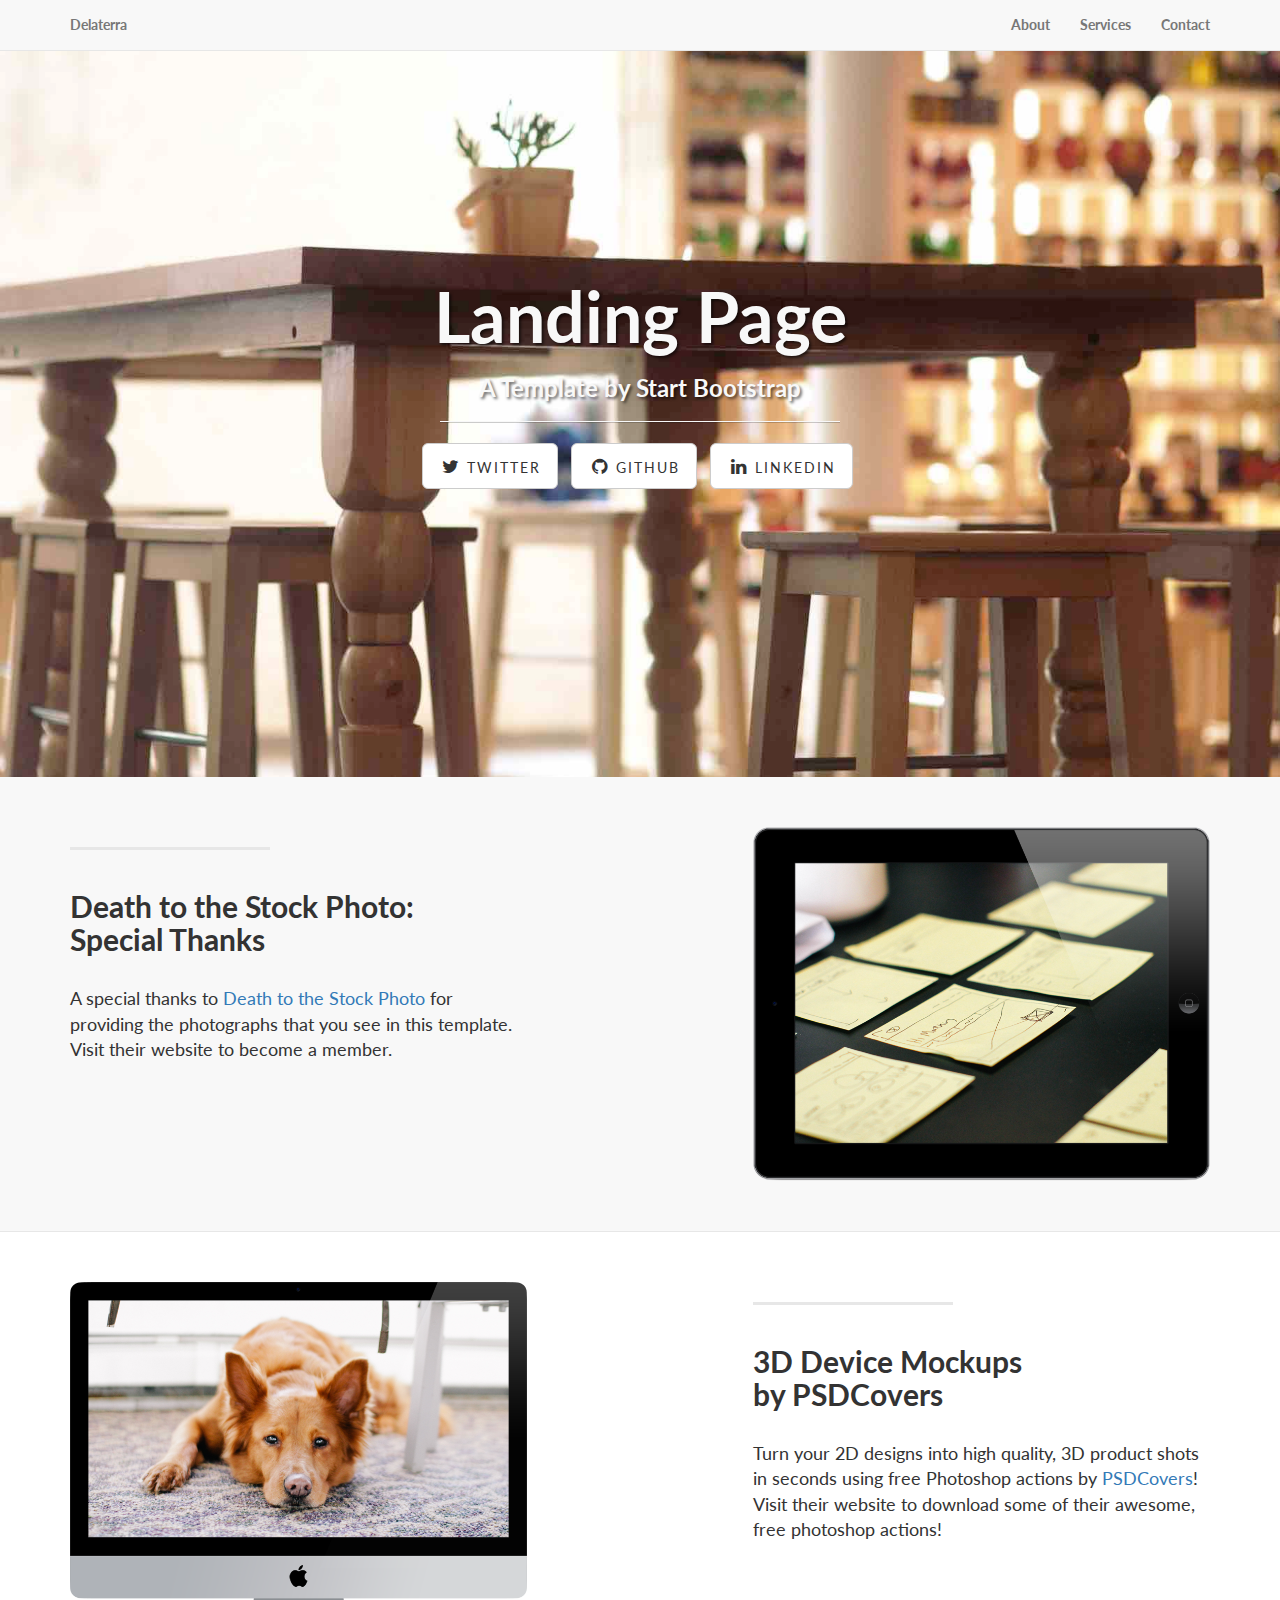
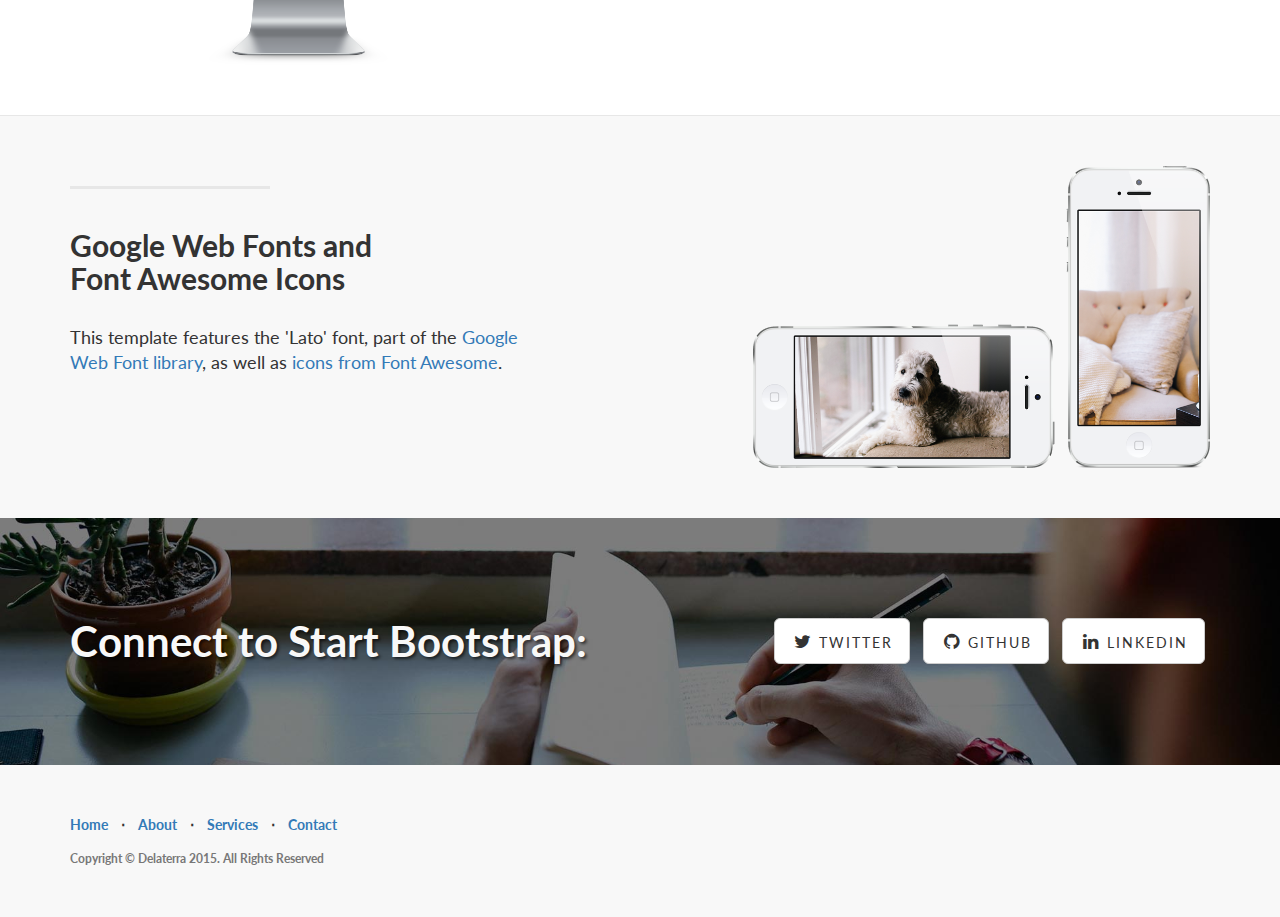
==== index.html @ 5f79f343 "Changed bg image" ====
<!DOCTYPE html>
<html lang="en">

<head>

    <meta charset="utf-8">
    <meta http-equiv="X-UA-Compatible" content="IE=edge">
    <meta name="viewport" content="width=device-width, initial-scale=1">
    <meta name="description" content="">
    <meta name="author" content="">

    <title>Delaterra</title>

    <!-- Bootstrap Core CSS -->
    <link href="css/bootstrap.min.css" rel="stylesheet">

    <!-- Custom CSS -->
    <link href="css/landing-page.css" rel="stylesheet">

    <!-- Custom Fonts -->
    <link href="font-awesome/css/font-awesome.min.css" rel="stylesheet" type="text/css">
    <link href="http://fonts.googleapis.com/css?family=Lato:300,400,700,300italic,400italic,700italic" rel="stylesheet" type="text/css">

    <!-- HTML5 Shim and Respond.js IE8 support of HTML5 elements and media queries -->
    <!-- WARNING: Respond.js doesn't work if you view the page via file:// -->
    <!--[if lt IE 9]>
        <script src="https://oss.maxcdn.com/libs/html5shiv/3.7.0/html5shiv.js"></script>
        <script src="https://oss.maxcdn.com/libs/respond.js/1.4.2/respond.min.js"></script>
    <![endif]-->

</head>

<body>

    <!-- Navigation -->
    <nav class="navbar navbar-default navbar-fixed-top topnav" role="navigation">
        <div class="container topnav">
            <!-- Brand and toggle get grouped for better mobile display -->
            <div class="navbar-header">
                <button type="button" class="navbar-toggle" data-toggle="collapse" data-target="#bs-example-navbar-collapse-1">
                    <span class="sr-only">Toggle navigation</span>
                    <span class="icon-bar"></span>
                    <span class="icon-bar"></span>
                    <span class="icon-bar"></span>
                </button>
                <a class="navbar-brand topnav" href="#">Delaterra</a>
            </div>
            <!-- Collect the nav links, forms, and other content for toggling -->
            <div class="collapse navbar-collapse" id="bs-example-navbar-collapse-1">
                <ul class="nav navbar-nav navbar-right">
                    <li>
                        <a href="#about">About</a>
                    </li>
                    <li>
                        <a href="#services">Services</a>
                    </li>
                    <li>
                        <a href="#contact">Contact</a>
                    </li>
                </ul>
            </div>
            <!-- /.navbar-collapse -->
        </div>
        <!-- /.container -->
    </nav>


    <!-- Header -->
    <a name="about"></a>
    <div class="intro-header">
        <div class="container">

            <div class="row">
                <div class="col-lg-12">
                    <div class="intro-message">
                        <h1>Landing Page</h1>
                        <h3>A Template by Start Bootstrap</h3>
                        <hr class="intro-divider">
                        <ul class="list-inline intro-social-buttons">
                            <li>
                                <a href="https://twitter.com/SBootstrap" class="btn btn-default btn-lg"><i class="fa fa-twitter fa-fw"></i> <span class="network-name">Twitter</span></a>
                            </li>
                            <li>
                                <a href="https://github.com/IronSummitMedia/startbootstrap" class="btn btn-default btn-lg"><i class="fa fa-github fa-fw"></i> <span class="network-name">Github</span></a>
                            </li>
                            <li>
                                <a href="#" class="btn btn-default btn-lg"><i class="fa fa-linkedin fa-fw"></i> <span class="network-name">Linkedin</span></a>
                            </li>
                        </ul>
                    </div>
                </div>
            </div>

        </div>
        <!-- /.container -->

    </div>
    <!-- /.intro-header -->

    <!-- Page Content -->

	<a  name="services"></a>
    <div class="content-section-a">

        <div class="container">
            <div class="row">
                <div class="col-lg-5 col-sm-6">
                    <hr class="section-heading-spacer">
                    <div class="clearfix"></div>
                    <h2 class="section-heading">Death to the Stock Photo:<br>Special Thanks</h2>
                    <p class="lead">A special thanks to <a target="_blank" href="http://join.deathtothestockphoto.com/">Death to the Stock Photo</a> for providing the photographs that you see in this template. Visit their website to become a member.</p>
                </div>
                <div class="col-lg-5 col-lg-offset-2 col-sm-6">
                    <img class="img-responsive" src="img/ipad.png" alt="">
                </div>
            </div>

        </div>
        <!-- /.container -->

    </div>
    <!-- /.content-section-a -->

    <div class="content-section-b">

        <div class="container">

            <div class="row">
                <div class="col-lg-5 col-lg-offset-1 col-sm-push-6  col-sm-6">
                    <hr class="section-heading-spacer">
                    <div class="clearfix"></div>
                    <h2 class="section-heading">3D Device Mockups<br>by PSDCovers</h2>
                    <p class="lead">Turn your 2D designs into high quality, 3D product shots in seconds using free Photoshop actions by <a target="_blank" href="http://www.psdcovers.com/">PSDCovers</a>! Visit their website to download some of their awesome, free photoshop actions!</p>
                </div>
                <div class="col-lg-5 col-sm-pull-6  col-sm-6">
                    <img class="img-responsive" src="img/dog.png" alt="">
                </div>
            </div>

        </div>
        <!-- /.container -->

    </div>
    <!-- /.content-section-b -->

    <div class="content-section-a">

        <div class="container">

            <div class="row">
                <div class="col-lg-5 col-sm-6">
                    <hr class="section-heading-spacer">
                    <div class="clearfix"></div>
                    <h2 class="section-heading">Google Web Fonts and<br>Font Awesome Icons</h2>
                    <p class="lead">This template features the 'Lato' font, part of the <a target="_blank" href="http://www.google.com/fonts">Google Web Font library</a>, as well as <a target="_blank" href="http://fontawesome.io">icons from Font Awesome</a>.</p>
                </div>
                <div class="col-lg-5 col-lg-offset-2 col-sm-6">
                    <img class="img-responsive" src="img/phones.png" alt="">
                </div>
            </div>

        </div>
        <!-- /.container -->

    </div>
    <!-- /.content-section-a -->

	<a  name="contact"></a>
    <div class="banner">

        <div class="container">

            <div class="row">
                <div class="col-lg-6">
                    <h2>Connect to Start Bootstrap:</h2>
                </div>
                <div class="col-lg-6">
                    <ul class="list-inline banner-social-buttons">
                        <li>
                            <a href="https://twitter.com/SBootstrap" class="btn btn-default btn-lg"><i class="fa fa-twitter fa-fw"></i> <span class="network-name">Twitter</span></a>
                        </li>
                        <li>
                            <a href="https://github.com/IronSummitMedia/startbootstrap" class="btn btn-default btn-lg"><i class="fa fa-github fa-fw"></i> <span class="network-name">Github</span></a>
                        </li>
                        <li>
                            <a href="#" class="btn btn-default btn-lg"><i class="fa fa-linkedin fa-fw"></i> <span class="network-name">Linkedin</span></a>
                        </li>
                    </ul>
                </div>
            </div>

        </div>
        <!-- /.container -->

    </div>
    <!-- /.banner -->

    <!-- Footer -->
    <footer>
        <div class="container">
            <div class="row">
                <div class="col-lg-12">
                    <ul class="list-inline">
                        <li>
                            <a href="#">Home</a>
                        </li>
                        <li class="footer-menu-divider">&sdot;</li>
                        <li>
                            <a href="#about">About</a>
                        </li>
                        <li class="footer-menu-divider">&sdot;</li>
                        <li>
                            <a href="#services">Services</a>
                        </li>
                        <li class="footer-menu-divider">&sdot;</li>
                        <li>
                            <a href="#contact">Contact</a>
                        </li>
                    </ul>
                    <p class="copyright text-muted small">Copyright &copy; Delaterra 2015. All Rights Reserved</p>
                </div>
            </div>
        </div>
    </footer>

    <!-- jQuery -->
    <script src="js/jquery.js"></script>

    <!-- Bootstrap Core JavaScript -->
    <script src="js/bootstrap.min.js"></script>

</body>

</html>
---- css/landing-page.css ----
/*!
 * Start Bootstrap - Landing Page Bootstrap Theme (http://startbootstrap.com)
 * Code licensed under the Apache License v2.0.
 * For details, see http://www.apache.org/licenses/LICENSE-2.0.
 */

body,
html {
    width: 100%;
    height: 100%;
}

body,
h1,
h2,
h3,
h4,
h5,
h6 {
    font-family: "Lato","Helvetica Neue",Helvetica,Arial,sans-serif;
    font-weight: 700;
}

.topnav {
    font-size: 14px; 
}

.lead {
    font-size: 18px;
    font-weight: 400;
}

.intro-header {
    padding-top: 50px; /* If you're making other pages, make sure there is 50px of padding to make sure the navbar doesn't overlap content! */
    padding-bottom: 50px;
    text-align: center;
    color: #f8f8f8;
    background: url(../img/intro-bg.jpg) no-repeat center center;
    background-size: cover;
}

.intro-message {
    position: relative;
    padding-top: 20%;
    padding-bottom: 20%;
}

.intro-message > h1 {
    margin: 0;
    text-shadow: 2px 2px 3px rgba(0,0,0,0.6);
    font-size: 5em;
}

.intro-divider {
    width: 400px;
    border-top: 1px solid #f8f8f8;
    border-bottom: 1px solid rgba(0,0,0,0.2);
}

.intro-message > h3 {
    text-shadow: 2px 2px 3px rgba(0,0,0,0.6);
}

@media(max-width:767px) {
    .intro-message {
        padding-bottom: 15%;
    }

    .intro-message > h1 {
        font-size: 3em;
    }

    ul.intro-social-buttons > li {
        display: block;
        margin-bottom: 20px;
        padding: 0;
    }

    ul.intro-social-buttons > li:last-child {
        margin-bottom: 0;
    }

    .intro-divider {
        width: 100%;
    }
}

.network-name {
    text-transform: uppercase;
    font-size: 14px;
    font-weight: 400;
    letter-spacing: 2px;
}

.content-section-a {
    padding: 50px 0;
    background-color: #f8f8f8;
}

.content-section-b {
    padding: 50px 0;
    border-top: 1px solid #e7e7e7;
    border-bottom: 1px solid #e7e7e7;
}

.section-heading {
    margin-bottom: 30px;
}

.section-heading-spacer {
    float: left;
    width: 200px;
    border-top: 3px solid #e7e7e7;
}

.banner {
    padding: 100px 0;
    color: #f8f8f8;
    background: url(../img/banner-bg.jpg) no-repeat center center;
    background-size: cover;
}

.banner h2 {
    margin: 0;
    text-shadow: 2px 2px 3px rgba(0,0,0,0.6);
    font-size: 3em;
}

.banner ul {
    margin-bottom: 0;
}

.banner-social-buttons {
    float: right;
    margin-top: 0;
}

@media(max-width:1199px) {
    ul.banner-social-buttons {
        float: left;
        margin-top: 15px;
    }
}

@media(max-width:767px) {
    .banner h2 {
        margin: 0;
        text-shadow: 2px 2px 3px rgba(0,0,0,0.6);
        font-size: 3em;
    }

    ul.banner-social-buttons > li {
        display: block;
        margin-bottom: 20px;
        padding: 0;
    }

    ul.banner-social-buttons > li:last-child {
        margin-bottom: 0;
    }
}

footer {
    padding: 50px 0;
    background-color: #f8f8f8;
}

p.copyright {
    margin: 15px 0 0;
}
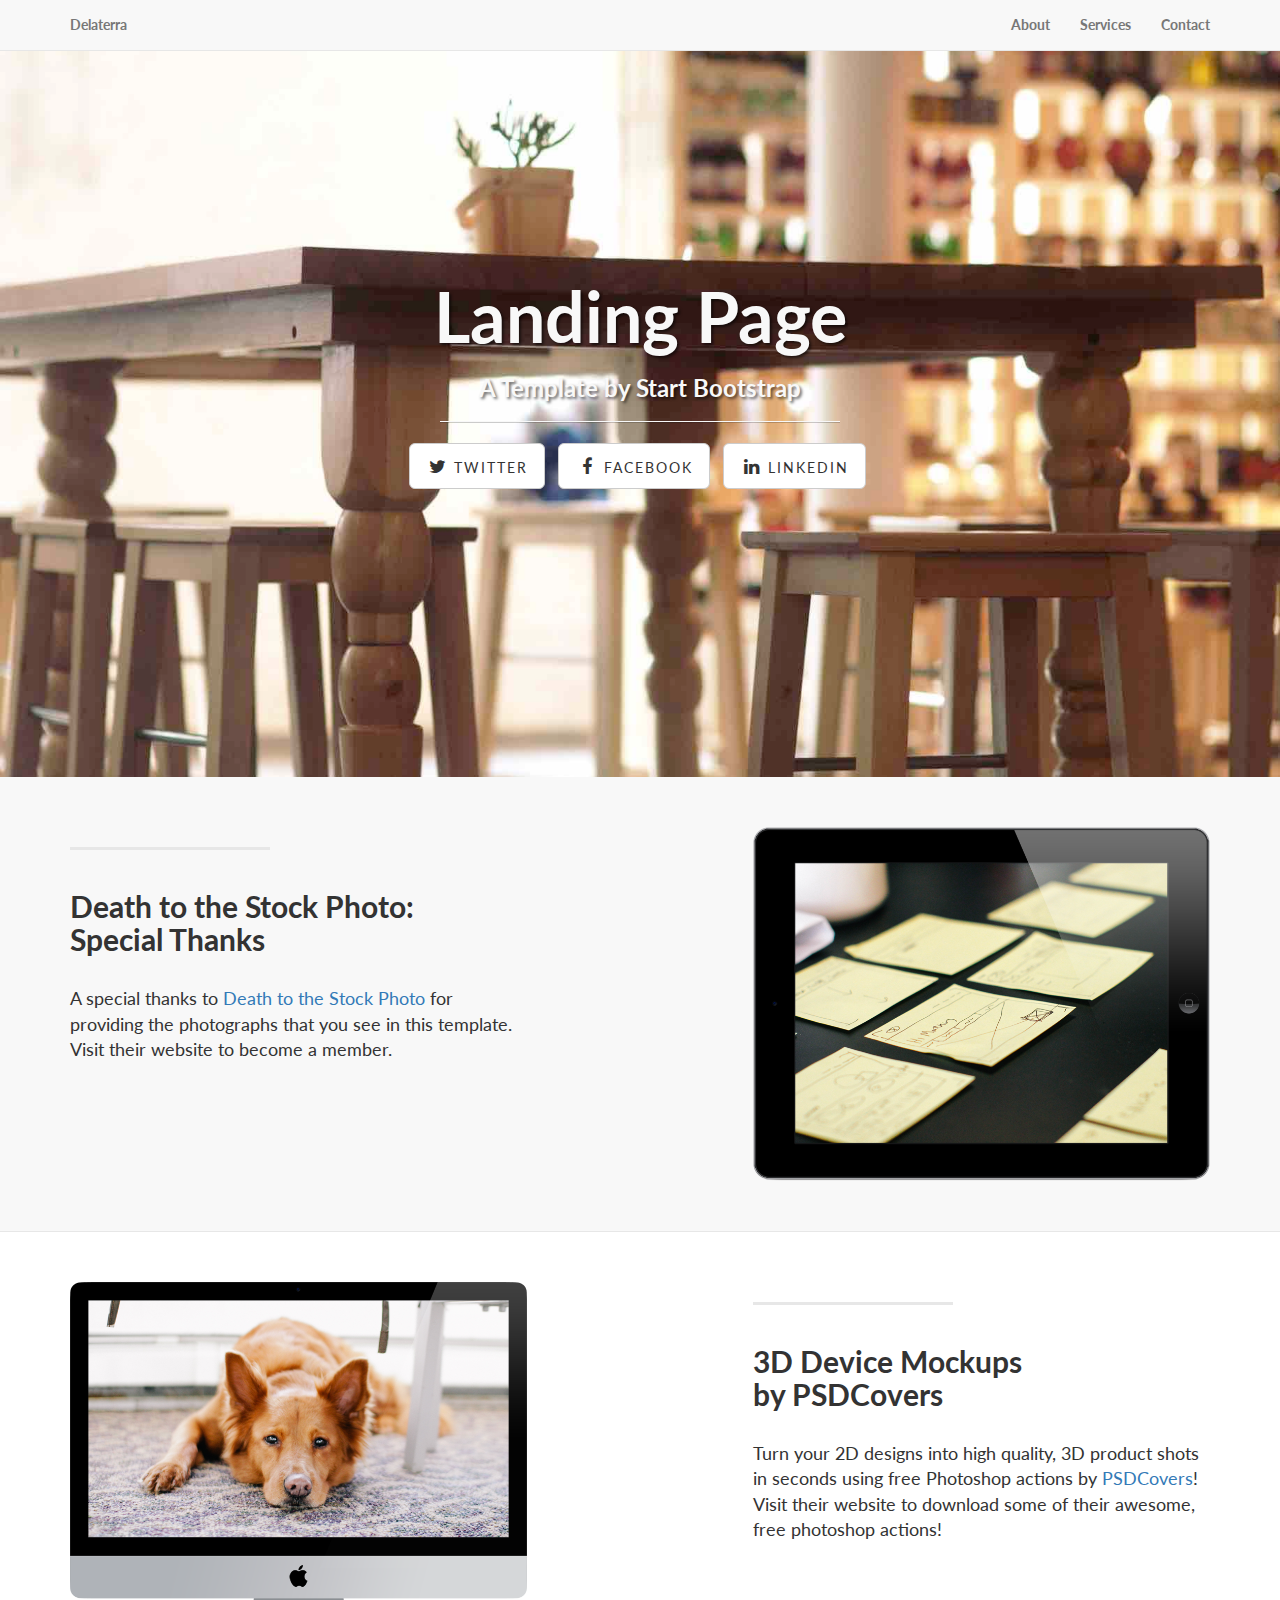
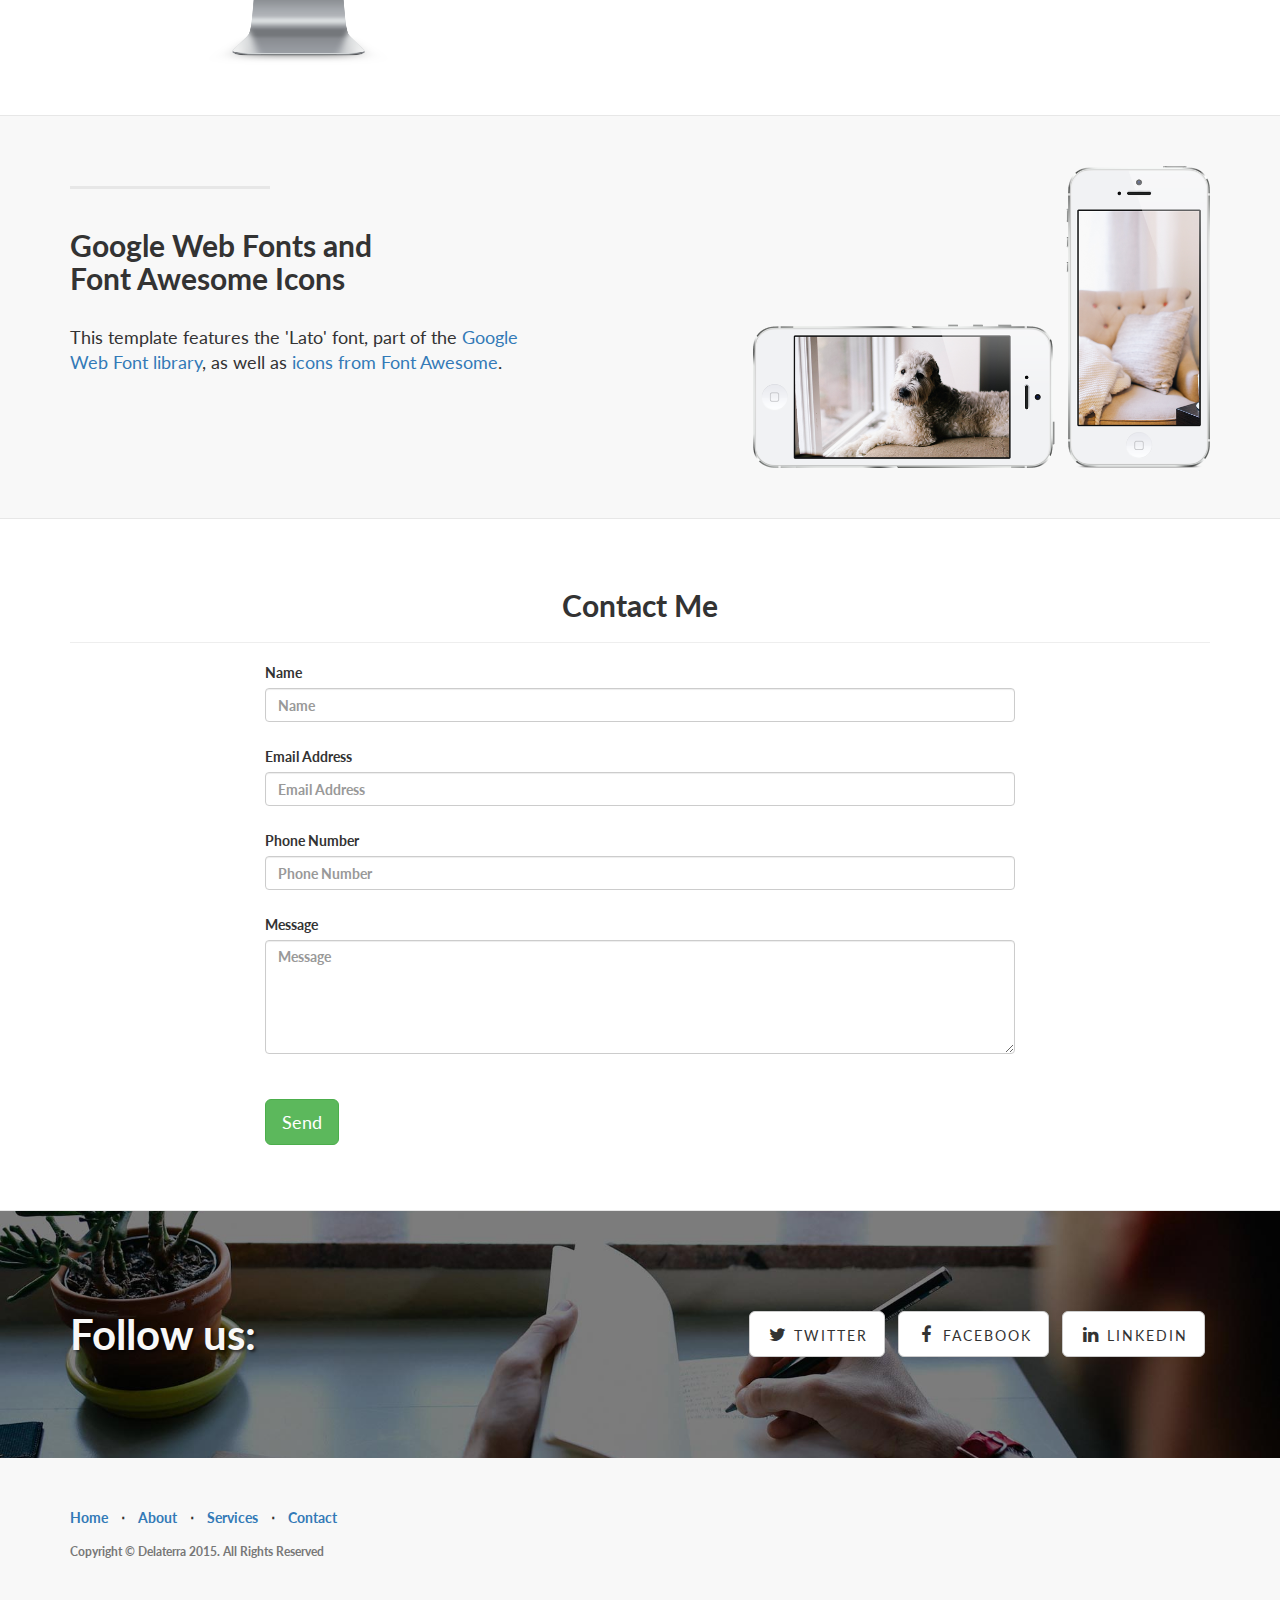
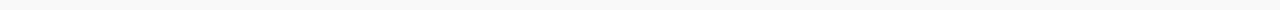
==== commit 704c2b69: "Added contact form" ====
--- a/index.html
+++ b/index.html
@@ -78,10 +78,10 @@
                         <hr class="intro-divider">
                         <ul class="list-inline intro-social-buttons">
                             <li>
-                                <a href="https://twitter.com/SBootstrap" class="btn btn-default btn-lg"><i class="fa fa-twitter fa-fw"></i> <span class="network-name">Twitter</span></a>
+                                <a href="https://twitter.com/delaterra" class="btn btn-default btn-lg"><i class="fa fa-twitter fa-fw"></i> <span class="network-name">Twitter</span></a>
                             </li>
                             <li>
-                                <a href="https://github.com/IronSummitMedia/startbootstrap" class="btn btn-default btn-lg"><i class="fa fa-github fa-fw"></i> <span class="network-name">Github</span></a>
+                                <a href="#" class="btn btn-default btn-lg"><i class="fa fa-facebook fa-fw"></i> <span class="network-name">Facebook</span></a>
                             </li>
                             <li>
                                 <a href="#" class="btn btn-default btn-lg"><i class="fa fa-linkedin fa-fw"></i> <span class="network-name">Linkedin</span></a>
@@ -165,22 +165,78 @@
     </div>
     <!-- /.content-section-a -->
 
-	<a  name="contact"></a>
+    <!-- Contact Section -->
+    <a  name="contact"></a>
+
+    <div class="content-section-b">
+        <div class="container">
+            <div class="row">
+                <div class="col-lg-12 text-center">
+                    <h2>Contact Me</h2>
+                    <hr class="star-primary">
+                </div>
+            </div>
+            <div class="row">
+                <div class="col-lg-8 col-lg-offset-2">
+                    <!-- To configure the contact form email address, go to mail/contact_me.php and update the email address in the PHP file on line 19. -->
+                    <!-- The form should work on most web servers, but if the form is not working you may need to configure your web server differently. -->
+                    <form name="sentMessage" id="contactForm" action="http://formspree.io/jmbataller@gmail.com" method="POST" novalidate>
+                        <div class="row control-group">
+                            <div class="form-group col-xs-12 floating-label-form-group controls">
+                                <label>Name</label>
+                                <input type="text" class="form-control" placeholder="Name" id="name" required data-validation-required-message="Please enter your name.">
+                                <p class="help-block text-danger"></p>
+                            </div>
+                        </div>
+                        <div class="row control-group">
+                            <div class="form-group col-xs-12 floating-label-form-group controls">
+                                <label>Email Address</label>
+                                <input type="email" class="form-control" placeholder="Email Address" id="email" required data-validation-required-message="Please enter your email address.">
+                                <p class="help-block text-danger"></p>
+                            </div>
+                        </div>
+                        <div class="row control-group">
+                            <div class="form-group col-xs-12 floating-label-form-group controls">
+                                <label>Phone Number</label>
+                                <input type="tel" class="form-control" placeholder="Phone Number" id="phone" required data-validation-required-message="Please enter your phone number.">
+                                <p class="help-block text-danger"></p>
+                            </div>
+                        </div>
+                        <div class="row control-group">
+                            <div class="form-group col-xs-12 floating-label-form-group controls">
+                                <label>Message</label>
+                                <textarea rows="5" class="form-control" placeholder="Message" id="message" required data-validation-required-message="Please enter a message."></textarea>
+                                <p class="help-block text-danger"></p>
+                            </div>
+                        </div>
+                        <br>
+                        <div id="success"></div>
+                        <div class="row">
+                            <div class="form-group col-xs-12">
+                                <button type="submit" class="btn btn-success btn-lg">Send</button>
+                            </div>
+                        </div>
+                    </form>
+                </div>
+            </div>
+        </div>
+    </div>
+
     <div class="banner">
 
         <div class="container">
 
             <div class="row">
                 <div class="col-lg-6">
-                    <h2>Connect to Start Bootstrap:</h2>
+                    <h2>Follow us:</h2>
                 </div>
                 <div class="col-lg-6">
                     <ul class="list-inline banner-social-buttons">
                         <li>
-                            <a href="https://twitter.com/SBootstrap" class="btn btn-default btn-lg"><i class="fa fa-twitter fa-fw"></i> <span class="network-name">Twitter</span></a>
-                        </li>
-                        <li>
-                            <a href="https://github.com/IronSummitMedia/startbootstrap" class="btn btn-default btn-lg"><i class="fa fa-github fa-fw"></i> <span class="network-name">Github</span></a>
+                            <a href="#" class="btn btn-default btn-lg"><i class="fa fa-twitter fa-fw"></i> <span class="network-name">Twitter</span></a>
+                        </li>
+                        <li>
+                            <a href="#" class="btn btn-default btn-lg"><i class="fa fa-facebook fa-fw"></i> <span class="network-name">Facebook</span></a>
                         </li>
                         <li>
                             <a href="#" class="btn btn-default btn-lg"><i class="fa fa-linkedin fa-fw"></i> <span class="network-name">Linkedin</span></a>
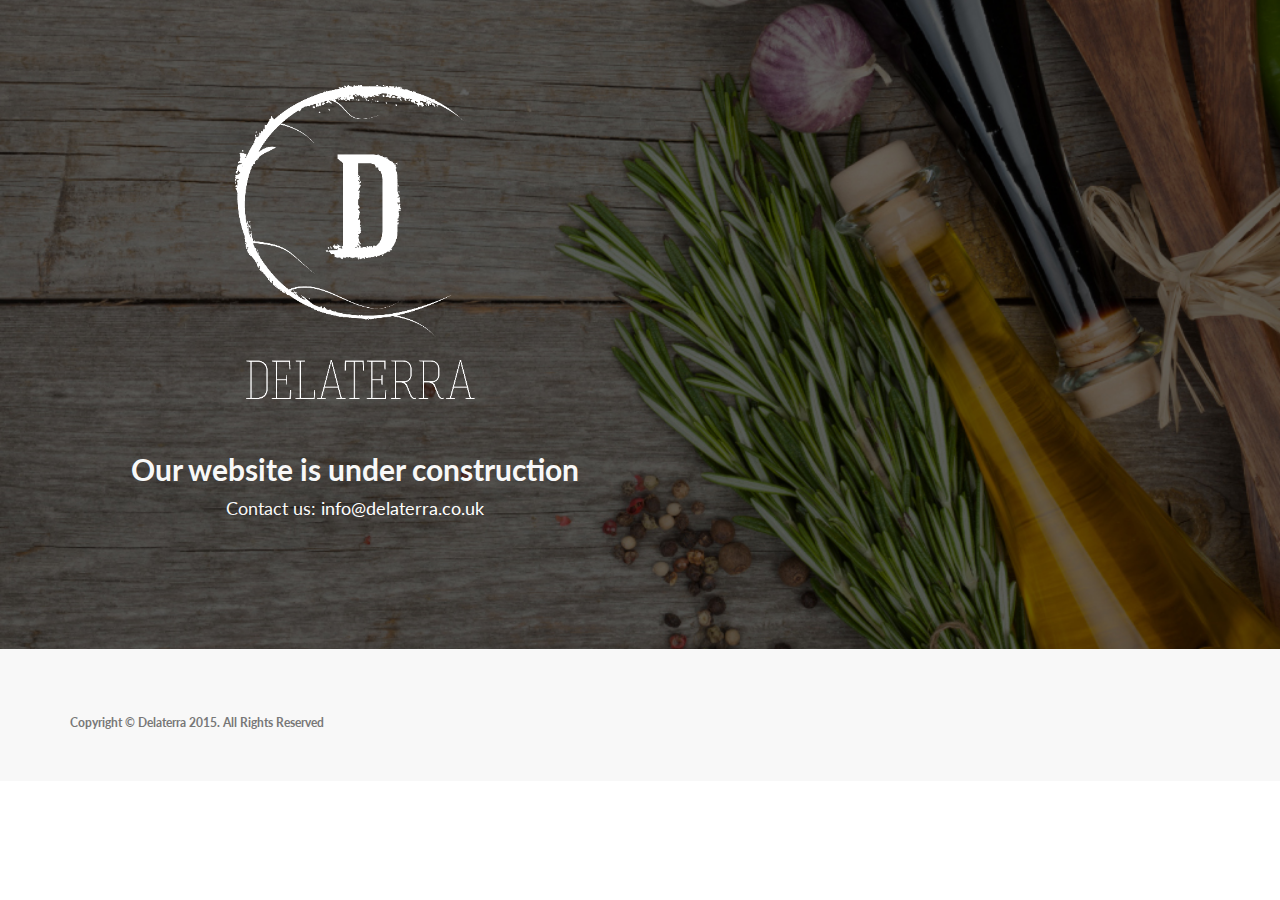
==== commit 80323934: "Added logo to landing page" ====
--- a/index.html
+++ b/index.html
@@ -32,61 +32,22 @@
 
 <body>
 
-    <!-- Navigation -->
-    <nav class="navbar navbar-default navbar-fixed-top topnav" role="navigation">
-        <div class="container topnav">
-            <!-- Brand and toggle get grouped for better mobile display -->
-            <div class="navbar-header">
-                <button type="button" class="navbar-toggle" data-toggle="collapse" data-target="#bs-example-navbar-collapse-1">
-                    <span class="sr-only">Toggle navigation</span>
-                    <span class="icon-bar"></span>
-                    <span class="icon-bar"></span>
-                    <span class="icon-bar"></span>
-                </button>
-                <a class="navbar-brand topnav" href="#">Delaterra</a>
-            </div>
-            <!-- Collect the nav links, forms, and other content for toggling -->
-            <div class="collapse navbar-collapse" id="bs-example-navbar-collapse-1">
-                <ul class="nav navbar-nav navbar-right">
-                    <li>
-                        <a href="#about">About</a>
-                    </li>
-                    <li>
-                        <a href="#services">Services</a>
-                    </li>
-                    <li>
-                        <a href="#contact">Contact</a>
-                    </li>
-                </ul>
-            </div>
-            <!-- /.navbar-collapse -->
-        </div>
-        <!-- /.container -->
-    </nav>
-
-
     <!-- Header -->
-    <a name="about"></a>
     <div class="intro-header">
         <div class="container">
 
             <div class="row">
-                <div class="col-lg-12">
-                    <div class="intro-message">
-                        <h1>Landing Page</h1>
-                        <h3>A Template by Start Bootstrap</h3>
-                        <hr class="intro-divider">
-                        <ul class="list-inline intro-social-buttons">
-                            <li>
-                                <a href="https://twitter.com/delaterra" class="btn btn-default btn-lg"><i class="fa fa-twitter fa-fw"></i> <span class="network-name">Twitter</span></a>
-                            </li>
-                            <li>
-                                <a href="#" class="btn btn-default btn-lg"><i class="fa fa-facebook fa-fw"></i> <span class="network-name">Facebook</span></a>
-                            </li>
-                            <li>
-                                <a href="#" class="btn btn-default btn-lg"><i class="fa fa-linkedin fa-fw"></i> <span class="network-name">Linkedin</span></a>
-                            </li>
-                        </ul>
+                <div class="intro-message col-lg-12">
+                    <div class="col-lg-6 col-md-6">
+                        <div class="col-lg-6 col-lg-offset-3">
+                            <img class="img-responsive" src="img/logo.png" alt="">
+                        </div>
+                        <div class="clearfix"></div>
+                        <h2 style="margin-top: 10%;">Our website is under construction</h2>
+                        <p class="lead">
+                            Contact us:
+                            <a style="color:white" href="mailto:info@delaterra.co.uk">info@delaterra.co.uk</a>
+                        </p>
                     </div>
                 </div>
             </div>
@@ -97,182 +58,12 @@
     </div>
     <!-- /.intro-header -->
 
-    <!-- Page Content -->
-
-	<a  name="services"></a>
-    <div class="content-section-a">
-
-        <div class="container">
-            <div class="row">
-                <div class="col-lg-5 col-sm-6">
-                    <hr class="section-heading-spacer">
-                    <div class="clearfix"></div>
-                    <h2 class="section-heading">Death to the Stock Photo:<br>Special Thanks</h2>
-                    <p class="lead">A special thanks to <a target="_blank" href="http://join.deathtothestockphoto.com/">Death to the Stock Photo</a> for providing the photographs that you see in this template. Visit their website to become a member.</p>
-                </div>
-                <div class="col-lg-5 col-lg-offset-2 col-sm-6">
-                    <img class="img-responsive" src="img/ipad.png" alt="">
-                </div>
-            </div>
-
-        </div>
-        <!-- /.container -->
-
-    </div>
-    <!-- /.content-section-a -->
-
-    <div class="content-section-b">
-
-        <div class="container">
-
-            <div class="row">
-                <div class="col-lg-5 col-lg-offset-1 col-sm-push-6  col-sm-6">
-                    <hr class="section-heading-spacer">
-                    <div class="clearfix"></div>
-                    <h2 class="section-heading">3D Device Mockups<br>by PSDCovers</h2>
-                    <p class="lead">Turn your 2D designs into high quality, 3D product shots in seconds using free Photoshop actions by <a target="_blank" href="http://www.psdcovers.com/">PSDCovers</a>! Visit their website to download some of their awesome, free photoshop actions!</p>
-                </div>
-                <div class="col-lg-5 col-sm-pull-6  col-sm-6">
-                    <img class="img-responsive" src="img/dog.png" alt="">
-                </div>
-            </div>
-
-        </div>
-        <!-- /.container -->
-
-    </div>
-    <!-- /.content-section-b -->
-
-    <div class="content-section-a">
-
-        <div class="container">
-
-            <div class="row">
-                <div class="col-lg-5 col-sm-6">
-                    <hr class="section-heading-spacer">
-                    <div class="clearfix"></div>
-                    <h2 class="section-heading">Google Web Fonts and<br>Font Awesome Icons</h2>
-                    <p class="lead">This template features the 'Lato' font, part of the <a target="_blank" href="http://www.google.com/fonts">Google Web Font library</a>, as well as <a target="_blank" href="http://fontawesome.io">icons from Font Awesome</a>.</p>
-                </div>
-                <div class="col-lg-5 col-lg-offset-2 col-sm-6">
-                    <img class="img-responsive" src="img/phones.png" alt="">
-                </div>
-            </div>
-
-        </div>
-        <!-- /.container -->
-
-    </div>
-    <!-- /.content-section-a -->
-
-    <!-- Contact Section -->
-    <a  name="contact"></a>
-
-    <div class="content-section-b">
-        <div class="container">
-            <div class="row">
-                <div class="col-lg-12 text-center">
-                    <h2>Contact Me</h2>
-                    <hr class="star-primary">
-                </div>
-            </div>
-            <div class="row">
-                <div class="col-lg-8 col-lg-offset-2">
-                    <!-- To configure the contact form email address, go to mail/contact_me.php and update the email address in the PHP file on line 19. -->
-                    <!-- The form should work on most web servers, but if the form is not working you may need to configure your web server differently. -->
-                    <form name="sentMessage" id="contactForm" action="http://formspree.io/jmbataller@gmail.com" method="POST" novalidate>
-                        <div class="row control-group">
-                            <div class="form-group col-xs-12 floating-label-form-group controls">
-                                <label>Name</label>
-                                <input type="text" class="form-control" placeholder="Name" id="name" required data-validation-required-message="Please enter your name.">
-                                <p class="help-block text-danger"></p>
-                            </div>
-                        </div>
-                        <div class="row control-group">
-                            <div class="form-group col-xs-12 floating-label-form-group controls">
-                                <label>Email Address</label>
-                                <input type="email" class="form-control" placeholder="Email Address" id="email" required data-validation-required-message="Please enter your email address.">
-                                <p class="help-block text-danger"></p>
-                            </div>
-                        </div>
-                        <div class="row control-group">
-                            <div class="form-group col-xs-12 floating-label-form-group controls">
-                                <label>Phone Number</label>
-                                <input type="tel" class="form-control" placeholder="Phone Number" id="phone" required data-validation-required-message="Please enter your phone number.">
-                                <p class="help-block text-danger"></p>
-                            </div>
-                        </div>
-                        <div class="row control-group">
-                            <div class="form-group col-xs-12 floating-label-form-group controls">
-                                <label>Message</label>
-                                <textarea rows="5" class="form-control" placeholder="Message" id="message" required data-validation-required-message="Please enter a message."></textarea>
-                                <p class="help-block text-danger"></p>
-                            </div>
-                        </div>
-                        <br>
-                        <div id="success"></div>
-                        <div class="row">
-                            <div class="form-group col-xs-12">
-                                <button type="submit" class="btn btn-success btn-lg">Send</button>
-                            </div>
-                        </div>
-                    </form>
-                </div>
-            </div>
-        </div>
-    </div>
-
-    <div class="banner">
-
-        <div class="container">
-
-            <div class="row">
-                <div class="col-lg-6">
-                    <h2>Follow us:</h2>
-                </div>
-                <div class="col-lg-6">
-                    <ul class="list-inline banner-social-buttons">
-                        <li>
-                            <a href="#" class="btn btn-default btn-lg"><i class="fa fa-twitter fa-fw"></i> <span class="network-name">Twitter</span></a>
-                        </li>
-                        <li>
-                            <a href="#" class="btn btn-default btn-lg"><i class="fa fa-facebook fa-fw"></i> <span class="network-name">Facebook</span></a>
-                        </li>
-                        <li>
-                            <a href="#" class="btn btn-default btn-lg"><i class="fa fa-linkedin fa-fw"></i> <span class="network-name">Linkedin</span></a>
-                        </li>
-                    </ul>
-                </div>
-            </div>
-
-        </div>
-        <!-- /.container -->
-
-    </div>
-    <!-- /.banner -->
 
     <!-- Footer -->
     <footer>
         <div class="container">
             <div class="row">
                 <div class="col-lg-12">
-                    <ul class="list-inline">
-                        <li>
-                            <a href="#">Home</a>
-                        </li>
-                        <li class="footer-menu-divider">&sdot;</li>
-                        <li>
-                            <a href="#about">About</a>
-                        </li>
-                        <li class="footer-menu-divider">&sdot;</li>
-                        <li>
-                            <a href="#services">Services</a>
-                        </li>
-                        <li class="footer-menu-divider">&sdot;</li>
-                        <li>
-                            <a href="#contact">Contact</a>
-                        </li>
-                    </ul>
                     <p class="copyright text-muted small">Copyright &copy; Delaterra 2015. All Rights Reserved</p>
                 </div>
             </div>
--- a/css/landing-page.css
+++ b/css/landing-page.css
@@ -31,7 +31,7 @@
 }
 
 .intro-header {
-    padding-top: 50px; /* If you're making other pages, make sure there is 50px of padding to make sure the navbar doesn't overlap content! */
+    padding-top: 25px; /* If you're making other pages, make sure there is 50px of padding to make sure the navbar doesn't overlap content! */
     padding-bottom: 50px;
     text-align: center;
     color: #f8f8f8;
@@ -41,8 +41,8 @@
 
 .intro-message {
     position: relative;
-    padding-top: 20%;
-    padding-bottom: 20%;
+    padding-top: 5%;
+    padding-bottom: 5%;
 }
 
 .intro-message > h1 {
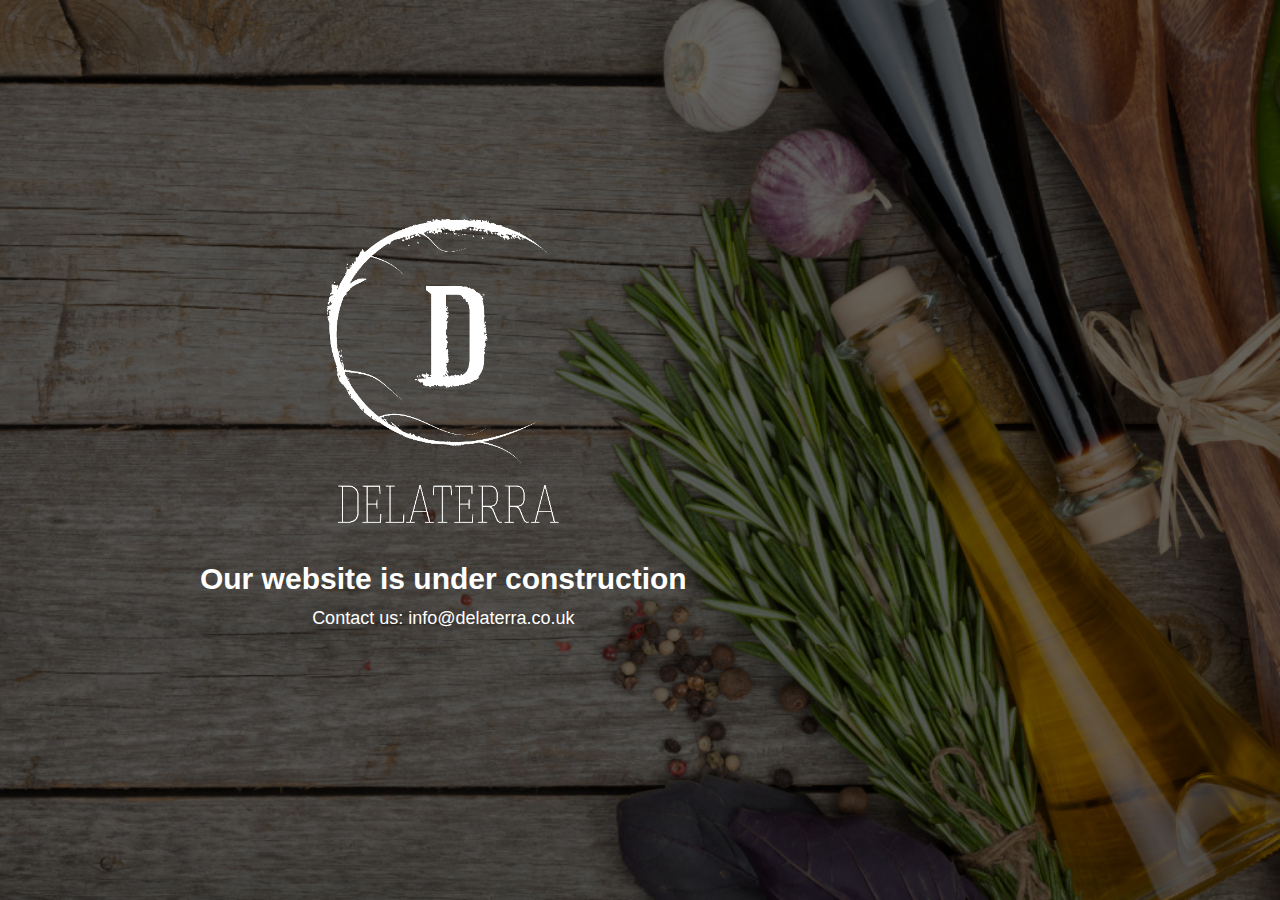
==== commit cad22aa7: "Bg image for big screens" ====
--- a/index.html
+++ b/index.html
@@ -12,14 +12,18 @@
     <title>Delaterra</title>
 
     <!-- Bootstrap Core CSS -->
-    <link href="css/bootstrap.min.css" rel="stylesheet">
+    <link rel="stylesheet" href="css/bootstrap.min.css" type="text/css">
+
+    <!-- Custom Fonts -->
+    <link href='http://fonts.googleapis.com/css?family=Open+Sans:300italic,400italic,600italic,700italic,800italic,400,300,600,700,800' rel='stylesheet' type='text/css'>
+    <link href='http://fonts.googleapis.com/css?family=Merriweather:400,300,300italic,400italic,700,700italic,900,900italic' rel='stylesheet' type='text/css'>
+    <link rel="stylesheet" href="font-awesome/css/font-awesome.min.css" type="text/css">
+
+    <!-- Plugin CSS -->
+    <link rel="stylesheet" href="css/animate.min.css" type="text/css">
 
     <!-- Custom CSS -->
-    <link href="css/landing-page.css" rel="stylesheet">
-
-    <!-- Custom Fonts -->
-    <link href="font-awesome/css/font-awesome.min.css" rel="stylesheet" type="text/css">
-    <link href="http://fonts.googleapis.com/css?family=Lato:300,400,700,300italic,400italic,700italic" rel="stylesheet" type="text/css">
+    <link rel="stylesheet" href="css/creative.css" type="text/css">
 
     <!-- HTML5 Shim and Respond.js IE8 support of HTML5 elements and media queries -->
     <!-- WARNING: Respond.js doesn't work if you view the page via file:// -->
@@ -30,45 +34,30 @@
 
 </head>
 
-<body>
+<body id="page-top">
 
-    <!-- Header -->
-    <div class="intro-header">
-        <div class="container">
-
-            <div class="row">
-                <div class="intro-message col-lg-12">
-                    <div class="col-lg-6 col-md-6">
-                        <div class="col-lg-6 col-lg-offset-3">
-                            <img class="img-responsive" src="img/logo.png" alt="">
+    <header>
+        <div class="header-content">
+            <div class="header-content-inner col-md-8 col-lg-8">
+                <p>
+                    <div class="row">
+                        <div class="col-xs-12 col-sm-12 col-md-6 col-lg-4 col-lg-offset-4 col-md-offset-3 col-sm-offset-2">
+                            <img class="img-responsive" src="img/logo.png" alt="Delaterra">
                         </div>
                         <div class="clearfix"></div>
-                        <h2 style="margin-top: 10%;">Our website is under construction</h2>
-                        <p class="lead">
+                        <div style="margin-top: 5%;">
+                            <h2>Our website is under construction</h2>
+                            <p style="color:white">
                             Contact us:
                             <a style="color:white" href="mailto:info@delaterra.co.uk">info@delaterra.co.uk</a>
                         </p>
-                    </div>
-                </div>
-            </div>
-
-        </div>
-        <!-- /.container -->
-
-    </div>
-    <!-- /.intro-header -->
-
-
-    <!-- Footer -->
-    <footer>
-        <div class="container">
-            <div class="row">
-                <div class="col-lg-12">
-                    <p class="copyright text-muted small">Copyright &copy; Delaterra 2015. All Rights Reserved</p>
-                </div>
+                        </div>
+                    </div> 
+                </p>
             </div>
         </div>
-    </footer>
+    </header>
+
 
     <!-- jQuery -->
     <script src="js/jquery.js"></script>
@@ -76,6 +65,14 @@
     <!-- Bootstrap Core JavaScript -->
     <script src="js/bootstrap.min.js"></script>
 
+    <!-- Plugin JavaScript -->
+    <script src="js/jquery.easing.min.js"></script>
+    <script src="js/jquery.fittext.js"></script>
+    <script src="js/wow.min.js"></script>
+
+    <!-- Custom Theme JavaScript -->
+    <script src="js/creative.js"></script>
+
 </body>
 
 </html>
--- a/css/creative.css
+++ b/css/creative.css
@@ -0,0 +1,484 @@
+/*!
+ * Start Bootstrap - Creative Bootstrap Theme (http://startbootstrap.com)
+ * Code licensed under the Apache License v2.0.
+ * For details, see http://www.apache.org/licenses/LICENSE-2.0.
+ */
+
+html,
+body {
+    width: 100%;
+    height: 100%;
+}
+
+body {
+    font-family: "Lato","Helvetica Neue",Helvetica,Arial,sans-serif;
+    font-weight: 700;
+}
+
+hr {
+    max-width: 50px;
+    border-color: #f05f40;
+    border-width: 3px;
+}
+
+hr.light {
+    border-color: #fff;
+}
+
+a {
+    color: #f05f40;
+    -webkit-transition: all .35s;
+    -moz-transition: all .35s;
+    transition: all .35s;
+}
+
+a:hover,
+a:focus {
+    color: #eb3812;
+}
+
+h1,
+h2,
+h3,
+h4,
+h5,
+h6 {
+    font-family: "Lato","Helvetica Neue",Helvetica,Arial,sans-serif;
+    font-weight: 700;
+}
+
+p {
+    margin-bottom: 20px;
+    font-size: 16px;
+    line-height: 1.5;
+}
+
+.bg-primary {
+    background-color: #f05f40;
+}
+
+.bg-dark {
+    color: #fff;
+    background-color: #222;
+}
+
+.text-faded {
+    color: rgba(255,255,255,.7);
+}
+
+section {
+    padding: 100px 0;
+}
+
+aside {
+    padding: 50px 0;
+}
+
+.no-padding {
+    padding: 0;
+}
+
+.navbar-default {
+    border-color: rgba(34,34,34,.05);
+    font-family: 'Open Sans','Helvetica Neue',Arial,sans-serif;
+    background-color: #fff;
+    -webkit-transition: all .35s;
+    -moz-transition: all .35s;
+    transition: all .35s;
+}
+
+.navbar-default .navbar-header .navbar-brand {
+    text-transform: uppercase;
+    font-family: 'Open Sans','Helvetica Neue',Arial,sans-serif;
+    font-weight: 700;
+    color: #f05f40;
+}
+
+.navbar-default .navbar-header .navbar-brand:hover,
+.navbar-default .navbar-header .navbar-brand:focus {
+    color: #eb3812;
+}
+
+.navbar-default .nav > li>a,
+.navbar-default .nav>li>a:focus {
+    text-transform: uppercase;
+    font-size: 13px;
+    font-weight: 700;
+    color: #222;
+}
+
+.navbar-default .nav > li>a:hover,
+.navbar-default .nav>li>a:focus:hover {
+    color: #f05f40;
+}
+
+.navbar-default .nav > li.active>a,
+.navbar-default .nav>li.active>a:focus {
+    color: #f05f40!important;
+    background-color: transparent;
+}
+
+.navbar-default .nav > li.active>a:hover,
+.navbar-default .nav>li.active>a:focus:hover {
+    background-color: transparent;
+}
+
+@media(min-width:768px) {
+    .navbar-default {
+        border-color: rgba(255,255,255,.3);
+        background-color: transparent;
+    }
+
+    .navbar-default .navbar-header .navbar-brand {
+        color: rgba(255,255,255,.7);
+    }
+
+    .navbar-default .navbar-header .navbar-brand:hover,
+    .navbar-default .navbar-header .navbar-brand:focus {
+        color: #fff;
+    }
+
+    .navbar-default .nav > li>a,
+    .navbar-default .nav>li>a:focus {
+        color: rgba(255,255,255,.7);
+    }
+
+    .navbar-default .nav > li>a:hover,
+    .navbar-default .nav>li>a:focus:hover {
+        color: #fff;
+    }
+
+    .navbar-default.affix {
+        border-color: rgba(34,34,34,.05);
+        background-color: #fff;
+    }
+
+    .navbar-default.affix .navbar-header .navbar-brand {
+        font-size: 14px;
+        color: #f05f40;
+    }
+
+    .navbar-default.affix .navbar-header .navbar-brand:hover,
+    .navbar-default.affix .navbar-header .navbar-brand:focus {
+        color: #eb3812;
+    }
+
+    .navbar-default.affix .nav > li>a,
+    .navbar-default.affix .nav>li>a:focus {
+        color: #222;
+    }
+
+    .navbar-default.affix .nav > li>a:hover,
+    .navbar-default.affix .nav>li>a:focus:hover {
+        color: #f05f40;
+    }
+}
+
+header {
+    position: relative;
+    width: 100%;
+    min-height: auto;
+    text-align: center;
+    color: #fff;
+    background-image: url(../img/header.jpg);
+    background-position: center;
+    -webkit-background-size: cover;
+    -moz-background-size: cover;
+    background-size: cover;
+    -o-background-size: cover;
+}
+
+header .header-content {
+    position: relative;
+    width: 100%;
+    padding: 100px 15px;
+    text-align: center;
+}
+
+header .header-content .header-content-inner h1 {
+    margin-top: 0;
+    margin-bottom: 0;
+    text-transform: uppercase;
+    font-weight: 700;
+}
+
+header .header-content .header-content-inner hr {
+    margin: 30px auto;
+}
+
+header .header-content .header-content-inner p {
+    margin-bottom: 50px;
+    font-size: 16px;
+    font-weight: 300;
+    color: rgba(255,255,255,.7);
+}
+
+@media(min-width:768px) {
+    header {
+        min-height: 100%;
+    }
+
+    header .header-content {
+        position: absolute;
+        top: 50%;
+        padding: 0 50px;
+        -webkit-transform: translateY(-50%);
+        -ms-transform: translateY(-50%);
+        transform: translateY(-50%);
+    }
+
+    header .header-content .header-content-inner {
+        margin-right: auto;
+        margin-left: auto;
+        max-width: 1000px;
+    }
+
+    header .header-content .header-content-inner p {
+        margin-right: auto;
+        margin-left: auto;
+        max-width: 80%;
+        font-size: 18px;
+    }
+}
+
+.section-heading {
+    margin-top: 0;
+}
+
+.service-box {
+    margin: 50px auto 0;
+    max-width: 400px;
+}
+
+@media(min-width:992px) {
+    .service-box {
+        margin: 20px auto 0;
+    }
+}
+
+.lead {
+    font-color: white;
+    font-size: 18px;
+    font-weight: 400;
+}
+
+.service-box p {
+    margin-bottom: 0;
+}
+
+.portfolio-box {
+    display: block;
+    position: relative;
+    margin: 0 auto;
+    max-width: 650px;
+}
+
+.portfolio-box .portfolio-box-caption {
+    display: block;
+    position: absolute;
+    bottom: 0;
+    width: 100%;
+    height: 100%;
+    text-align: center;
+    color: #fff;
+    opacity: 0;
+    background: rgba(240,95,64,.9);
+    -webkit-transition: all .35s;
+    -moz-transition: all .35s;
+    transition: all .35s;
+}
+
+.portfolio-box .portfolio-box-caption .portfolio-box-caption-content {
+    position: absolute;
+    top: 50%;
+    width: 100%;
+    text-align: center;
+    transform: translateY(-50%);
+}
+
+.portfolio-box .portfolio-box-caption .portfolio-box-caption-content .project-category,
+.portfolio-box .portfolio-box-caption .portfolio-box-caption-content .project-name {
+    padding: 0 15px;
+    font-family: 'Open Sans','Helvetica Neue',Arial,sans-serif;
+}
+
+.portfolio-box .portfolio-box-caption .portfolio-box-caption-content .project-category {
+    text-transform: uppercase;
+    font-size: 14px;
+    font-weight: 600;
+}
+
+.portfolio-box .portfolio-box-caption .portfolio-box-caption-content .project-name {
+    font-size: 18px;
+}
+
+.portfolio-box:hover .portfolio-box-caption {
+    opacity: 1;
+}
+
+@media(min-width:768px) {
+    .portfolio-box .portfolio-box-caption .portfolio-box-caption-content .project-category {
+        font-size: 16px;
+    }
+
+    .portfolio-box .portfolio-box-caption .portfolio-box-caption-content .project-name {
+        font-size: 22px;
+    }
+}
+
+.call-to-action h2 {
+    margin: 0 auto 20px;
+}
+
+.text-primary {
+    color: #f05f40;
+}
+
+.no-gutter > [class*=col-] {
+    padding-right: 0;
+    padding-left: 0;
+}
+
+.btn-default {
+    border-color: #fff;
+    color: #222;
+    background-color: #fff;
+    -webkit-transition: all .35s;
+    -moz-transition: all .35s;
+    transition: all .35s;
+}
+
+.btn-default:hover,
+.btn-default:focus,
+.btn-default.focus,
+.btn-default:active,
+.btn-default.active,
+.open > .dropdown-toggle.btn-default {
+    border-color: #ededed;
+    color: #222;
+    background-color: #f2f2f2;
+}
+
+.btn-default:active,
+.btn-default.active,
+.open > .dropdown-toggle.btn-default {
+    background-image: none;
+}
+
+.btn-default.disabled,
+.btn-default[disabled],
+fieldset[disabled] .btn-default,
+.btn-default.disabled:hover,
+.btn-default[disabled]:hover,
+fieldset[disabled] .btn-default:hover,
+.btn-default.disabled:focus,
+.btn-default[disabled]:focus,
+fieldset[disabled] .btn-default:focus,
+.btn-default.disabled.focus,
+.btn-default[disabled].focus,
+fieldset[disabled] .btn-default.focus,
+.btn-default.disabled:active,
+.btn-default[disabled]:active,
+fieldset[disabled] .btn-default:active,
+.btn-default.disabled.active,
+.btn-default[disabled].active,
+fieldset[disabled] .btn-default.active {
+    border-color: #fff;
+    background-color: #fff;
+}
+
+.btn-default .badge {
+    color: #fff;
+    background-color: #222;
+}
+
+.btn-primary {
+    border-color: #f05f40;
+    color: #fff;
+    background-color: #f05f40;
+    -webkit-transition: all .35s;
+    -moz-transition: all .35s;
+    transition: all .35s;
+}
+
+.btn-primary:hover,
+.btn-primary:focus,
+.btn-primary.focus,
+.btn-primary:active,
+.btn-primary.active,
+.open > .dropdown-toggle.btn-primary {
+    border-color: #ed431f;
+    color: #fff;
+    background-color: #ee4b28;
+}
+
+.btn-primary:active,
+.btn-primary.active,
+.open > .dropdown-toggle.btn-primary {
+    background-image: none;
+}
+
+.btn-primary.disabled,
+.btn-primary[disabled],
+fieldset[disabled] .btn-primary,
+.btn-primary.disabled:hover,
+.btn-primary[disabled]:hover,
+fieldset[disabled] .btn-primary:hover,
+.btn-primary.disabled:focus,
+.btn-primary[disabled]:focus,
+fieldset[disabled] .btn-primary:focus,
+.btn-primary.disabled.focus,
+.btn-primary[disabled].focus,
+fieldset[disabled] .btn-primary.focus,
+.btn-primary.disabled:active,
+.btn-primary[disabled]:active,
+fieldset[disabled] .btn-primary:active,
+.btn-primary.disabled.active,
+.btn-primary[disabled].active,
+fieldset[disabled] .btn-primary.active {
+    border-color: #f05f40;
+    background-color: #f05f40;
+}
+
+.btn-primary .badge {
+    color: #f05f40;
+    background-color: #fff;
+}
+
+.btn {
+    border: 0;
+    border-radius: 300px;
+    text-transform: uppercase;
+    font-family: 'Open Sans','Helvetica Neue',Arial,sans-serif;
+    font-weight: 700;
+}
+
+.btn-xl {
+    padding: 15px 30px;
+}
+
+::-moz-selection {
+    text-shadow: none;
+    color: #fff;
+    background: #222;
+}
+
+::selection {
+    text-shadow: none;
+    color: #fff;
+    background: #222;
+}
+
+img::selection {
+    color: #fff;
+    background: 0 0;
+}
+
+img::-moz-selection {
+    color: #fff;
+    background: 0 0;
+}
+
+body {
+    webkit-tap-highlight-color: #222;
+}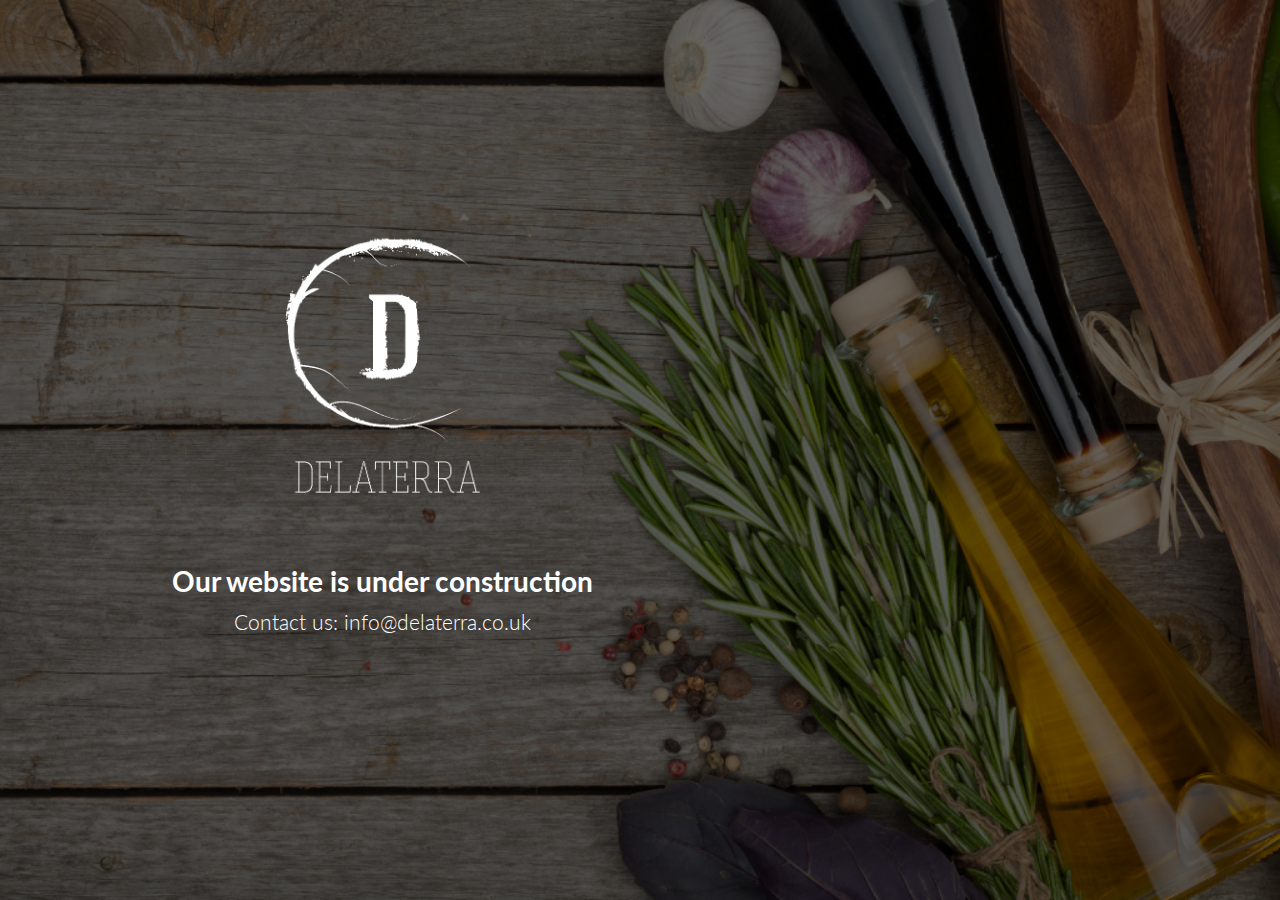
==== commit 167d4385: "logo smaller for mobile devices" ====
--- a/index.html
+++ b/index.html
@@ -15,8 +15,7 @@
     <link rel="stylesheet" href="css/bootstrap.min.css" type="text/css">
 
     <!-- Custom Fonts -->
-    <link href='http://fonts.googleapis.com/css?family=Open+Sans:300italic,400italic,600italic,700italic,800italic,400,300,600,700,800' rel='stylesheet' type='text/css'>
-    <link href='http://fonts.googleapis.com/css?family=Merriweather:400,300,300italic,400italic,700,700italic,900,900italic' rel='stylesheet' type='text/css'>
+    <link href="http://fonts.googleapis.com/css?family=Lato:300,400,700,300italic,400italic,700italic" rel="stylesheet" type="text/css">
     <link rel="stylesheet" href="font-awesome/css/font-awesome.min.css" type="text/css">
 
     <!-- Plugin CSS -->
@@ -38,10 +37,37 @@
 
     <header>
         <div class="header-content">
+            <div class="header-content-inner">
+                <p>
+                    <div class="row">
+                        <!--
+                        <div class="col-lg-8 col-md-8 col-sm-12 col-xs-12 col-lg-offset-4 col-md-offset-4 col-sm-offset-6 col-xs-offset-6">
+                            <img class="img-responsive" src="img/logo.png" alt="Delaterra">
+                        </div>
+                        <div class="clearfix"></div>
+                        -->
+                        <div style="margin-top: 25px" class="col-md-6">
+                            <img style="width: 40%; max-width:250px;" src="img/logo.png" alt="Delaterra">
+                            <h2 style="margin-top: 15%; font-size: 2em;">Our website is under construction</h2>
+                            <p style="color:white; font-size: 1.5em;">
+                                Contact us:
+                                <a style="color:white" href="mailto:info@delaterra.co.uk">info@delaterra.co.uk</a>
+                            </p>
+                        </div>
+                        <div class="col-md-4"></div>
+                    </div> 
+                </p>
+            </div>
+        </div>
+    </header>
+
+<!--
+    <header>
+        <div class="header-content">
             <div class="header-content-inner col-md-8 col-lg-8">
                 <p>
                     <div class="row">
-                        <div class="col-xs-12 col-sm-12 col-md-6 col-lg-4 col-lg-offset-4 col-md-offset-3 col-sm-offset-2">
+                        <div class="col-xs-6 col-sm-6 col-md-6 col-lg-4 col-lg-offset-4 col-md-offset-3 col-sm-offset-2" style="display:block; height: auto; max-width: 100%;">
                             <img class="img-responsive" src="img/logo.png" alt="Delaterra">
                         </div>
                         <div class="clearfix"></div>
@@ -57,7 +83,7 @@
             </div>
         </div>
     </header>
-
+-->
 
     <!-- jQuery -->
     <script src="js/jquery.js"></script>
@@ -66,12 +92,18 @@
     <script src="js/bootstrap.min.js"></script>
 
     <!-- Plugin JavaScript -->
+    <!--
     <script src="js/jquery.easing.min.js"></script>
+    -->
     <script src="js/jquery.fittext.js"></script>
     <script src="js/wow.min.js"></script>
 
+
+
     <!-- Custom Theme JavaScript -->
+    <!--
     <script src="js/creative.js"></script>
+    -->
 
 </body>
 
--- a/css/creative.css
+++ b/css/creative.css
@@ -191,7 +191,7 @@
 header .header-content {
     position: relative;
     width: 100%;
-    padding: 100px 15px;
+    padding: 10px 15px;
     text-align: center;
 }
 
